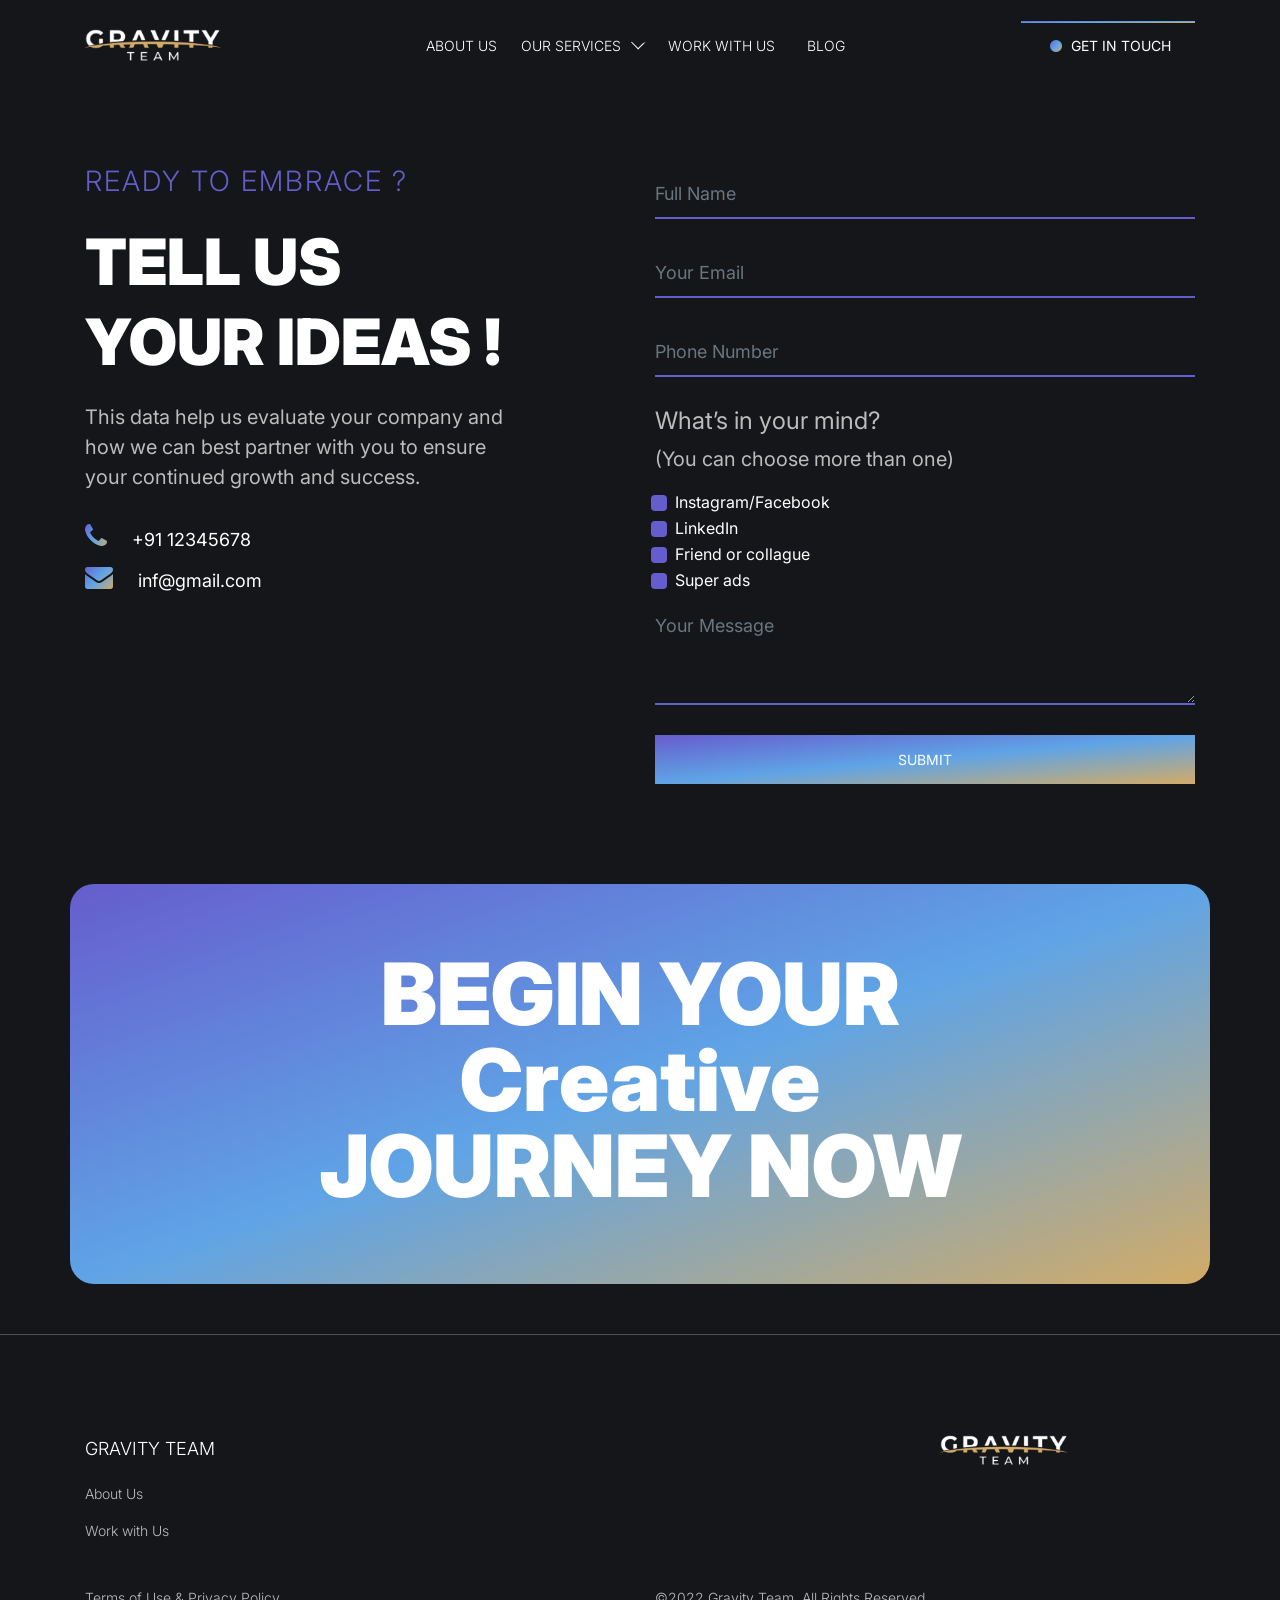
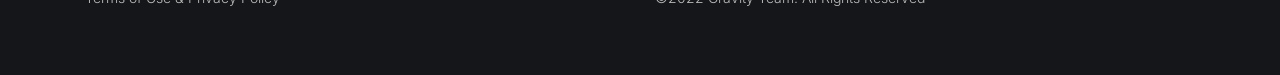
==== contact.html @ 3fcc2321 "first commit" ====
<!DOCTYPE html>
<html lang="en">
<head>
    <meta charset="UTF-8">
    <meta name="viewport" content="width=device-width, initial-scale=1.0">
    <link rel="stylesheet" href="https://cdnjs.cloudflare.com/ajax/libs/font-awesome/4.7.0/css/font-awesome.min.css">
    <link rel="stylesheet" href="assets/css/bootstrap.css">
    <link rel="stylesheet" href="assets/css/bootstrap.min.css">
    <link rel="preconnect" href="https://fonts.googleapis.com">
    <script src="https://ajax.googleapis.com/ajax/libs/jquery/3.7.1/jquery.min.js"></script>
    <link href="https://fonts.googleapis.com/css2?family=Covered+By+Your+Grace&family=Urbanist:ital,wght@0,100..900;1,100..900&display=swap" rel="stylesheet">
    <link rel="stylesheet" href="https://maxcdn.bootstrapcdn.com/bootstrap/4.0.0/css/bootstrap.min.css" integrity="sha384-Gn5384xqQ1aoWXA+058RXPxPg6fy4IWvTNh0E263XmFcJlSAwiGgFAW/dAiS6JXm" crossorigin="anonymous">
    <link rel="stylesheet" href="https://unpkg.com/aos@next/dist/aos.css" />
    <link rel="stylesheet" href="assets/css/style.css">
    <title>Gravity</title>
</head>
<body>
    <nav class="navbar navbar-expand-lg fixed-top">
        <div class="container">
          <a class="navbar-brand me-auto" href="index.html">
            <img src="assets/images/logo-light.png" alt="">
          </a>
  
          <div class="offcanvas offcanvas-start" tabindex="-1" id="offcanvasNavbar" aria-labelledby="offcanvasNavbarLabel">
            <div class="offcanvas-header">
              <a class="offcanvas-title" href="index.html" id="offcanvasNavbarLabel"><img src="assets/images/logo-light.png" alt=""></a>
              <button type="button" class="close-icon" data-bs-dismiss="offcanvas" aria-label="Close">
                <i class="fa fa-close"></i>
              </button>
            </div>
            <div class="offcanvas-body">
              <ul class="navbar-nav justify-content-center flex-grow-1 pe-3">
                <li class="nav-item">
                  <a class="nav-link mx-lg-2" href="index.html#about">About us</a>
                </li>
                <li class="nav-item dropdown">
                    <a href="#" class="nav-link dropdown-toggle" id="navbarDropdown" role="button" data-bs-toggle="dropdown" aria-expanded="false">
                      Our Services
                    </a>
                    <ul class="dropdown-menu" aria-labelledby="navbarDropdown">
                      <li><a class="dropdown-item" href="index.html#partners">Partners</a></li>
                      <li><a class="dropdown-item" href="#">Services</a></li>
                    </ul>
                  </li>
                <li class="nav-item">
                  <a class="nav-link mx-lg-2" href="index.html#team">Work With Us</a>
                </li>
                <li class="nav-item">
                  <a class="nav-link mx-lg-2" href="#">Blog</a>
                </li>
              </ul>
              <div class="d-flex btn-container">
                <a href="contact.html" class="btn btn-primary"><i class="fa fa-circle"></i> Get In Touch</a>
              </div>
            </div>
          </div>          
          <button class="navbar-toggler" type="button" data-bs-toggle="offcanvas" data-bs-target="#offcanvasNavbar" aria-controls="offcanvasNavbar" aria-label="Toggle navigation">
            <div class="tool"></div>
            <div class="tool"></div>
            <div class="tool"></div>
          </button>
        </div>
      </nav>

      <section class="contact-main">
        <div class="container">
            <div class="row">
                <div class="col-md-6">
                    <div class="content-wrapper">
                        <span>Ready to Embrace ?</span>
                        <h2>Tell Us Your Ideas !</h2>
                        <p>This data help us evaluate your company and how we can best partner with you to ensure your continued growth and success.</p>
                        <ul>
                            <li>
                                <a href=""><i class="fa fa-phone"></i> +91 12345678</a>
                            </li>
                            <li>
                                <a href=""><i class="fa fa-envelope"></i> inf@gmail.com</a>
                            </li>
                        </ul>
                    </div>
                </div>
                <div class="col-md-6">
                    <form>
                        <div class="form-group">
                            <input type="text" class="form-control" name="name" aria-describedby="emailHelp" placeholder="Full Name">
                        </div>
                        <div class="form-group">
                          <input type="email" class="form-control" name="email" aria-describedby="emailHelp" placeholder="Your Email">
                        </div>
                        <div class="form-group">
                            <input type="tel" class="form-control" name="number" placeholder="Phone Number">
                        </div>
                        <h3>What’s in your mind?</h3>
                        <p>(You can choose more than one)</p>
                        <div class="form-check">
                          <input type="checkbox" class="form-check-input" id="exampleCheck1">
                          <label class="form-check-label" for="exampleCheck1" value="Instagram/Facebook">Instagram/Facebook</label>
                        </div>
                        <div class="form-check">
                            <input type="checkbox" class="form-check-input" id="exampleCheck2">
                            <label class="form-check-label" for="exampleCheck2" value="LinkedIn">LinkedIn</label>
                          </div>
                          <div class="form-check">
                            <input type="checkbox" class="form-check-input" id="exampleCheck3">
                            <label class="form-check-label" for="exampleCheck3" value="Friend or collague">Friend or collague</label>
                          </div>
                          <div class="form-check">
                            <input type="checkbox" class="form-check-input" id="exampleCheck4">
                            <label class="form-check-label" for="exampleCheck4" value="Super ads">Super ads</label>
                          </div>
                        <div class="form-group">
                            <textarea class="form-control" rows="3" name="message" placeholder="Your Message"></textarea>
                        </div>
                        <button type="submit" class="btn btn-secondary">Submit</button>
                    </form>
                </div>
            </div>
        </div>
      </section>

      <section class="ad-card">
        <div class="container">
            <div class="row">
                <div class="ad-card-wrapper">
                    <h2>BEGIN YOUR <span>Creative</span> JOURNEY NOW</h2>
                </div>
            </div>
        </div>
      </section>

      <section class="footer">
        <div class="container">
          <div class="row justify-content-between technology">
            <div class="col-md-3">
              <div class="single-box">
                <div class="title mb-3">
                  <span>Gravity Team</span>
                </div>
                <ul>
                  <li>
                    <a href="index.html#about">About Us</a>
                  </li>
                  <li>
                    <a href="index.html#team">Work with Us</a>
                  </li>
                </ul>
              </div>
            </div>
            <div class="col-md-3">
              <div class="single-box">
                <div class="img-container">
                  <img src="assets/images/logo-light.png" alt="">
                </div>
              </div>
            </div>
          </div>
          <div class="row mt-4">
            <div class="col-md-6">
              <div class="single-box">
                <p>Terms of Use & Privacy Policy</p>
              </div>
            </div>
            <div class="col-md-6">
              <div class="single-box">
                <p>©2022 Gravity Team. All Rights Reserved</p>
              </div>
            </div>
          </div>
        </div>
      </section>

    <script type="text/javascript" src="assets/js/custom.js"></script>
    <script src="https://maxcdn.bootstrapcdn.com/bootstrap/4.0.0/js/bootstrap.min.js" integrity="sha384-JZR6Spejh4U02d8jOt6vLEHfe/JQGiRRSQQxSfFWpi1MquVdAyjUar5+76PVCmYl" crossorigin="anonymous"></script>
    <script src="https://cdn.jsdelivr.net/npm/@popperjs/core@2.9.2/dist/umd/popper.min.js" integrity="sha384-IQsoLXl5PILFhosVNubq5LC7Qb9DXgDA9i+tQ8Zj3iwWAwPtgFTxbJ8NT4GN1R8p" crossorigin="anonymous"></script>
    <script src="https://cdn.jsdelivr.net/npm/bootstrap@5.0.2/dist/js/bootstrap.min.js" integrity="sha384-cVKIPhGWiC2Al4u+LWgxfKTRIcfu0JTxR+EQDz/bgldoEyl4H0zUF0QKbrJ0EcQF" crossorigin="anonymous"></script>
    <script src="https://unpkg.com/aos@next/dist/aos.js"></script>
    <script>
      AOS.init();
    </script>
</body>
</html>
---- assets/css/style.css ----
@import url('https://fonts.googleapis.com/css2?family=Covered+By+Your+Grace&family=Inter:ital,opsz,wght@0,14..32,100..900;1,14..32,100..900&family=Poppins:ital,wght@0,100;0,200;0,300;0,400;0,500;0,600;0,700;0,800;0,900;1,100;1,200;1,300;1,400;1,500;1,600;1,700;1,800;1,900&family=Urbanist:ital,wght@0,100..900;1,100..900&display=swap');

:root
{
    --dark-color:#141619;
    --white-color:#fff;
    --violet-color:#665DCD;
    --blue-color:#5FA4E6;
    --yellow-color:#D2AB67;

    /* Font Family  */

    --default-font:'inter',sans-serif;
}

html
{
    scroll-behavior: smooth;
}

body
{
    color:var(--white-color);
    font-family: var(--default-font);
}


nav.navbar
{
    background-color:var(--dark-color);
    min-height: 90px;
    z-index:10;
}

.navbar-brand img 
{
    width: 75%;
}

.navbar-brand .logo h1, .footer-logo h1{color: white; font-weight: 900; margin-bottom: 0px; line-height: 25px;  text-align: center;   background: linear-gradient(to right, var(--violet-color) 0%, var(--blue-color) 50%, var(--yellow-color) 100%);
    -webkit-text-fill-color: transparent;
    -webkit-background-clip: text;}
.navbar-brand .logo p, .footer-logo p{color: white; font-weight: 300; font-size: 16px; text-transform: uppercase; text-align: center; margin-bottom: 0px;}
li a.nav-link
{
    color: var(--white-color);
    font-size: 14px;
    font-weight: 300;
    padding: 14px 10px;
    text-transform: uppercase;
    transition: all 0.3s linear;
}

li a.nav-link:hover,
li a.nav-link:active,
li a.nav-link:focus
{
    font-weight: 600;
    transform: scale(1.05);
    background:linear-gradient(to right, var(--violet-color) 0%, var(--blue-color) 50%, var(--yellow-color) 100%);
    -webkit-text-fill-color: transparent;
    -webkit-background-clip: text;
}

a.dropdown-item
{
    color: var(--white-color);
    font-size: 14px;
    font-weight: 300;
    padding: 10px 10px;
    text-transform:uppercase;
    transition: all 9.3s linear;
}

a.dropdown-item:hover
{
    font-weight: 600;
    background: none;
    background:linear-gradient(to right, var(--violet-color) 0%, var(--blue-color) 50%, var(--yellow-color) 100%);
    -webkit-text-fill-color: transparent;
    -webkit-background-clip: text;
}

button.navbar-toggler
{
    position: relative;
}

button.navbar-toggler:focus,
button.navbar-toggler:active
{
    border:0px;
    box-shadow: none;
    outline:none;
}


.navbar-toggler div.tool
{
    background-color: var(--white-color);
    width:30px;
    height:3px;
    border-radius: 25px;
    margin:6px 0px;
}

.navbar-toggler div.tool:nth-child(2)
{
    width:20px;
}

button.navbar-toggler:hover .tool,
button.navbar-toggler:focus .tool,
button.navbar-toggler:active .tool
{
    background:linear-gradient(to bottom right, var(--violet-color) 0%, var(--blue-color) 50%, var(--yellow-color) 100%);
}

.offcanvas.offcanvas-start
{
    background-color: var(--dark-color);
}

.offcanvas-header
{
    justify-content: space-between;
}

button.close-icon {
    background: transparent;
    outline: none;
    border: none;
    font-size: 32px;
}

.close-icon i
{
    background: linear-gradient(to bottom right, var(--violet-color) 0%, var(--blue-color) 50%, var(--yellow-color) 100%);
    -webkit-text-fill-color: transparent;
    -webkit-background-clip: text;
}

.btn.btn-primary
{
    color: var(--white-color);
    background-color:transparent;
    font-size: 14px;
    text-transform:uppercase;
    border:0px;
    padding: 14px 24px;
    border-radius: 0px;
    position: relative;
    z-index: 2;
    transition:all 0.3s linear;
}

.btn.btn-primary::before
{
    content:'';
    width: 100%;
    height: 2px;
    background:linear-gradient(to bottom right, var(--violet-color) 0%, var(--blue-color) 50%, var(--yellow-color) 100%);
    position: absolute;
    top:0;
    right:0;
    z-index: -1;
    transition: all 0.3s linear;
}


.btn.btn-primary i
{
    margin:0px 5px;
    background:linear-gradient(to bottom right, var(--violet-color) 0%, var(--blue-color) 50%, var(--yellow-color) 100%);
    -webkit-text-fill-color: transparent;
    -webkit-background-clip: text;
}

.btn.btn-primary:hover
{
    background-color: transparent;
}

.btn.btn-primary:hover::before,
.btn.btn-primary:active::before,
.btn.btn-primary:focus::before
{
    height:100%;
}

.btn.btn-secondary
{
    color: var(--white-color);
    background-color:var(--dark-color);
    font-size: 14px;
    text-transform:uppercase;
    border:0px;
    padding: 14px 24px;
    border-radius: 0px;
    position: relative;
    z-index: 2;
    transition:all 0.3s linear;
}

.btn.btn-secondary::before
{
    content:'';
    width: 100%;
    height: 100%;
    background:linear-gradient(to bottom right, var(--violet-color) 0%, var(--blue-color) 50%, var(--yellow-color) 100%);
    position: absolute;
    top:0;
    right:0;
    z-index: -1;
    transition: all 0.3s linear;
}

.btn.btn-secondary:hover
{
    background-color: transparent;
}

.btn.btn-secondary:hover::before,
.btn.btn-secondary:active::before,
.btn.btn-secondary:focus::before
{
    height:5%;
}

a.dropdown-toggle::after {

    content:'';
    width:11px;
    height:10px;
    padding: 0px;
    margin-left:8px;
    border-top:1px solid white;
    border-right:1px solid white;
    transform: rotate(135deg);
}

ul.dropdown-menu{
    background: var(--dark-color);
    border-radius: 0px;
    padding: 0px;
}


.dropdown:hover .dropdown-menu {
    animation: pop 0.3s linear;
    display: block;
}

@keyframes pop {
    0%
    {
        transform: translateY(50px);
    }
    50%
    {
        transform: translateY(25px);
    }
    100%
    {
        transform: translateY(0px);
    }
}

section.banner
{
    background-color: var(--dark-color);
    padding:120px 50px 50px 50px;
}

.banner .top-title h1
{
    font-size: 76px;
    text-align: center;
    line-height: 96px;
}

.banner .desc,
#about .desc
{
    max-width:70%;
    margin:0px auto;
}

.banner .desc p
{
    color: #BCBCBC;
    font-size: 18px;
    text-align: center;
}

.banner .btn-area
{
    text-align: center;
}

section#about,
section#marketing,
section#partners,
section.company,
section#team,
section.contact,
section.ad-card
{
    background-color: var(--dark-color);
    padding: 50px 0px;
    position: relative;
    z-index:2;
}

#about .top-title h2,
.projects .top-title h2
{
    font-size: 56px;
    text-align: center;
}

#about .desc p,
.projects .top-title p
{
    font-size: 18px;
    color: #BCBCBC;
    line-height: 28px;
    text-align: center;
}

#about .card
{
    padding:20px;
    display: flex;
    justify-content: center;
    align-items: center;
    background-color: transparent;
    border-radius: 0px;
    border:0px;
    position: relative;
    min-height: 180px;
}

#about .card::before
{
    content: '';
    width:2px;
    height:100%;
    opacity: 0.7;
    background: linear-gradient(to bottom, var(--violet-color) 0%, var(--blue-color) 50%, var(--yellow-color) 100%);
    position:absolute;
    top:0;
    right:0;
}

#about .card::after
{
    content: '';
    width:100%;
    height:2px;
    opacity: 0.7;
    background: linear-gradient(to right, var(--violet-color) 0%, var(--blue-color) 50%, var(--yellow-color) 100%);
    position:absolute;
    bottom:0;
    right:0;
}

#about .card:nth-child(4):before,
#about .card:last-child:before
{
    height:0%;
}
#about .card:nth-child(5):after,
#about .card:nth-child(6):after,
#about .card:nth-child(7):after,
#about .card:nth-child(8):after
{
    width:0%;
}

#about .card:hover,
#about .card:first-child
{
    background: linear-gradient(to bottom right, var(--violet-color) 0%, var(--blue-color) 50%, var(--yellow-color) 100%);
}


#about .card h4
{
    font-size: 32px;
    font-weight: 500;
    color: var(--white-color);
    text-align: center;
}

#about .card p
{
    font-size: 18px;
    color: #E5E5E5;
    text-align: center;
}

#marketing .top-title
{
    width:50%;
    display: flex;
    flex-direction: column;
    margin:0px auto 50px auto;
}

#marketing .top-title h2
{
    font-size: 56px;
    text-align: center;
    margin-bottom: 24px;
}

#marketing .top-title p
{
    font-size: 18px;
    color: #BCBCBC;
    line-height: 28px;
    text-align: center;
}

#marketing .content-wrapper
{
    width:70%;
}

#marketing .content-wrapper .title h2
{
    font-size:36px;
    font-weight: 300;
    margin-bottom: 24px;
}

#marketing .content-wrapper h5
{
    font-size: 20px;
    font-weight: 600;
    line-height: 28px;
    margin-bottom: 24px;
}

#marketing .content-wrapper span
{
    color: #E5E5E5;
    font-size: 18px;
    font-weight: 300;
    line-height: 28px;
}

#marketing .img-container
{
    position: relative;
}

#marketing .img-container img.base
{
    width:75%;
}

#marketing img.token1 {
    width: 18%;
    position: absolute;
    top: 10%;
    right: 45%;
    animation: rotate 8s linear infinite;
}

#marketing img.token2 {
    width: 18%;
    position: absolute;
    top: 45%;
    right: 26%;
    animation: rotate 8s linear infinite;
}

#marketing img.token3 {
    width: 14%;
    position: absolute;
    bottom: 25%;
    left: 18%;
    animation: rotate 8s linear infinite;
}

#marketing img.token4 {
    width: 8%;
    position: absolute;
    top: 11%;
    left: 23%;
    animation: rotate 8s linear infinite;
}

@keyframes rotate
{
    0%
    {
        transform: rotateY(0deg);
    }
    20%
    {
        transform: rotateY(90deg);
    }
    40%
    {
        transform: rotateY(180deg);
    }
    60%
    {
        transform: rotateY(270deg);
    }
    100%
    {
        transform: rotateY(360deg);
    }
}

.big-bokeh
{
    width:300px;
    height: 300px;
    border-radius: 50%;
    background: radial-gradient(var(--blue-color) 0%, var(--violet-color) 50%, var(--violet-color) 100%);
    box-shadow: 0px 0px 75px 105px var(--violet-color);
    filter: blur(60px);
    opacity: 0.6;
    position: absolute;
    z-index: -1;
    top: 30%;
    z-index: -1;
}

#marketing .img-container img.mobile
{
    width:90%;
}

#partners .title
{
    height:100%;
}

#partners .title h2
{
    font-size:60px;
    font-weight: 400;
}

.bokeh
{
    width:60px;
    height: 60px;
    border-radius: 50%;
    background: radial-gradient(var(--blue-color) 0%, var(--violet-color) 50%, var(--violet-color) 100%);
    box-shadow: 0px 0px 55px 55px var(--violet-color);
    filter: blur(60px);
    z-index: -1;
}

#partners .bokeh
{
    position: absolute;
    top: 30%;
}

#partners img.taken4 {
    width: 4%;
    position: absolute;
    top: 20%;
    left: 7%;
}

#partners img.near {
    width: 3%;
    position: absolute;
    top: 15%;
    left: 2%;
}

#partners img.solana {
    width: 4%;
    position: absolute;
    top: 30%;
    left: 2%;
}

#partners .carousel
{
    position: relative;
}

#partners .carousel::before,
#partners .carousel::after
{
    content:'';
    width:100%;
    height:100px;
    background:linear-gradient(to top, rgba(20, 22, 25, 0) 0%, rgba(20, 22, 25, 1) 100%);
    z-index:1;
}

#partners .carousel::before
{
    position: absolute;
    top:0;
}

#partners .carousel::after
{
    position: absolute;
    transform: rotateX(180deg);
    bottom:0; 
}

#partners .slider{
    height:600px;
    margin:auto;
    position: relative;
    width:100%;
    display: grid;
    place-items: center;
    overflow: hidden;
}

#partners .slider-track
{
    display: flex;
    flex-direction: column;
    gap:20px;
    width:100%;
    height:calc(200px * 8);
    animation: scroll 15s linear infinite;
}

#partners .slider-track.bottom .slide
{
    transform: translateY(calc(-200px * 6));
}

#partners .slider-track.bottom
{
    animation:scrollbottom 15s linear infinite;
}

#partners .slide{
    height:200px;
    width:200px;
    background:linear-gradient(to bottom, rgba(65, 85, 114, 0.15) 0%, rgba(27, 27, 30, 0.1) 100%);
    display: flex;
    justify-content: center;
    flex-direction: column;
    align-items: center;
    padding: 15px;
    border:1px solid rgba(65, 85, 114, 0.5);
    border-radius: 4px;
}

#partners .slide span
{
    font-size: 11px;
    color: #999999;
    padding-top:14px ;
}

#partners .slide img{
    border-radius: 4px;
    width: 110px;   
}

.skill-box{background: linear-gradient(to bottom, rgba(65, 85, 114, 0.105) 0%, rgba(27, 27, 30, 0.1) 100%); backdrop-filter: blur(10px); padding: 15px; border-radius: 12px; width: 100px; text-align: center; align-content: center; height: 100px; border: 1px solid rgba(65, 85, 114, 0.5);}
.skill-box img{width: 60px; background-color: white; padding: 10px; border-radius: 10px;}

@keyframes scroll {
    0%{
        transform: translateY(0);
    }

    100%{
        transform: translateY(calc(-200px * 3));
    } 
}

@keyframes scrollbottom {
    0%{
        transform: translateY(0);
    }
    100%
    {
        transform: translateY(calc(200px * 3));
    }
}

.company .top-title
{
    width:60%;
    margin-top:20px;
}

.company .top-title h2
{
    font-size: 56px;
    font-weight: 500;
    text-align: center;
}

.company .top-title p
{
    font-size: 20px;
    line-height: 28px;
    text-align: center;
}

.company div#carouselExampleIndicators {
    width:80%;
    display: flex;
    margin: 0px auto;
    padding:100px 0px 50px 0px;
}

.company .carousel-item .content p
{
    font-size: 26px;
    line-height: 44px;
    text-align: center;
}

.company .carousel-item .content .details
{
    text-align: center;
    margin:30px 0px 60px 0px;
}

.company .carousel-item .content .details h5
{
    font-size: 18px;
    line-height: 24px;
    margin-bottom: 15px;
}

.company .carousel-item .details span
{
    font-size: 14px;
    font-weight: 300;
}

.company .carousel-item .details img
{
    width:14%;
}

a.carousel-control-prev, 
a.carousel-control-next 
{
    width: 60px;
    height: 60px;
    border-radius: 50%;
    opacity: 1;
}

a.carousel-control-prev:before,
a.carousel-control-next:before
{
    content: '';
    position: absolute;
    top: -1px;
    left: -1px;
    right: -1px;
    bottom: -1px;
    border-radius: 50%;
    padding: 1px;
    background:linear-gradient(to bottom right, var(--violet-color) 0%, var(--blue-color) 50%, var(--yellow-color) 100%);
    z-index: -1;
    -webkit-mask: linear-gradient(#fff 0 0) content-box, linear-gradient(#fff 0 0);
    -webkit-mask-composite: xor;
    mask-composite: exclude;
    z-index: -1;
}

a.carousel-control-prev span, 
a.carousel-control-next span
{
    background: linear-gradient(to bottom right, var(--violet-color) 0%, var(--blue-color) 50%, var(--yellow-color) 100%);
    -webkit-text-fill-color: transparent;
    -webkit-background-clip: text; 
}

a.carousel-control-prev
{
    top:3%;
    left:42%;
}

a.carousel-control-next
{
    top:3%;
    right:42%;
}

a.carousel-control-prev:hover span, 
a.carousel-control-next:hover span 
{
    background: var(--white-color);
    -webkit-text-fill-color: transparent;
    -webkit-background-clip: text;
}

a.carousel-control-prev:hover:before, 
a.carousel-control-next:hover:before 
{
    -webkit-mask:none;
}

.carousel-indicators li {
    border-radius: 50%;
    width: 8px;
    height: 8px;
    background-color: rgba(51, 51, 51, 1);
}

.carousel-indicators li.active 
{
    background: linear-gradient(to bottom right, var(--violet-color) 0%, var(--blue-color) 50%, var(--yellow-color) 100%);
}

#team .title h2
{
    font-size: 52px;
    line-height: 78px;
}

#team .desc p
{
    font-size: 18px;
    color: #E5E5E5;
    font-weight: 300;
    margin-bottom: 20px;
}

.blue-bokeh
{
    width:75px;
    height: 75px;
    border-radius: 50%;
    background: radial-gradient(var(--blue-color) 0%, var(--blue-color) 50%, var(--blue-color) 100%);
    box-shadow: 0px 0px 60px 60px var(--blue-color);
    filter: blur(60px);
    z-index: -1;
}

.yellow-bokeh
{
    width:50px;
    height: 50px;
    border-radius: 50%;
    background: radial-gradient(var(--yellow-color) 0%, var(--yellow-color) 50%, var(--yellow-color) 100%);
    box-shadow: 0px 0px 35px 35px var(--yellow-color);
    filter: blur(60px);
    z-index: -1;
}

#team .blue-bokeh
{
    position: absolute;
    left:10%;
    top: 30%;
}

#team .yellow-bokeh
{
    position: absolute;
    top: 30%;
    left:22%;
}

.contact .content
{
    width:60%;
}

.contact .content h2
{
    font-size: 56px;
    line-height: 76px;
    text-align: center;
}

.contact .content p
{
    font-size: 18px;
    color: #E5E5E5;
    line-height: 30px;
    text-align: center;
    margin-bottom: 30px;
}

.contact .content .btn-area
{
    text-align: center;
}

.contact .blue-bokeh
{
    position: absolute;
    left:2%;
    bottom: 2%;
}

.contact .bokeh
{
    position: absolute;
    top:30%;
    right:30%;
}

.contact .yellow-bokeh
{
    position: absolute;
    top: 30%;
    right:18%;
}

section.contact-main
{
    background-color: var(--dark-color);
    padding: 160px 0px 50px 0px;
}

.contact-main .content-wrapper
{
    width:80%;
}

.contact-main .content-wrapper span
{
    color: var(--violet-color);
    font-size:28px;
    font-weight: 300;
    letter-spacing:2px;
    text-transform: uppercase;
}

.contact-main .content-wrapper h2
{
    font-size: 64px;
    line-height: 80px;
    font-weight: 900;
    text-transform: uppercase;
    margin:20px 0px;
}

.contact-main .content-wrapper p
{
    font-size: 20px;
    color:#BCBCBC;
    margin-bottom: 30px;
}

.contact-main .content-wrapper ul
{
    list-style: none;
    padding: 0px;
}

.contact-main .content-wrapper li
{
    margin:10px 0px;
}

.contact-main .content-wrapper li a
{
    font-size: 18px;
    color: var(--white-color);
    text-decoration: none;
}

.contact-main .content-wrapper li i
{
    font-size: 28px;
    background: linear-gradient(to bottom right, var(--violet-color) 0%, var(--blue-color) 50%, var(--yellow-color) 100%);
    -webkit-text-fill-color: transparent;
    -webkit-background-clip: text;
    margin-right: 20px;
}

input.form-control, 
textarea.form-control 
{
    background: none;
    border: 0px;
    outline: none;
    padding: 10px 0px;
    border-radius: 0px;
    border-bottom:2px solid var(--violet-color);
    font-size: 18px;
    color: var(--white-color);
}

input.form-control:focus, 
textarea.form-control:focus
{
    background: none;
    box-shadow: none;
    color: var(--white-color);
} 

.form-group
{
    margin: 10px 0px 30px 0px;
}

button[type=submit]
{
    width: 100%;
}

form h3
{
    color:#BCBCBC;
    font-size: 24px;
    font-weight: 400;
}

form p
{
    color: #BCBCBC;
    font-size: 20px;
}

.form-check input[type=checkbox]
{
    background-color: var(--violet-color);
    border:0px;
}

.form-check input[type=checkbox]:checked
{
    background-color: var(--blue-color);
    box-shadow: 0 0 0 .25rem rgba(95,164,230,.25);
}

.ad-card .ad-card-wrapper
{
    min-height:400px;
    border-radius: 24px;
    display: flex;
    flex-direction: column;
    justify-content: center;
    align-items: center;
    padding:50px 0px;
    background: linear-gradient(to bottom right, var(--violet-color) 0%, var(--blue-color) 50%, var(--yellow-color) 100%);
}

.ad-card .ad-card-wrapper h2
{
    font-size: 86px;
    text-align: center;
    line-height: 86px;
    font-weight: 900;
}

.ad-card .ad-card-wrapper h2 span
{
    display: block;
    text-align: center;
}


section.projects{background-color: var(--dark-color); padding: 50px 0px;}
.projects .project-card{padding: 10px; border: 1px solid rgba(65, 85, 114, 0.5); border-radius: 12px; background: linear-gradient(to bottom, rgba(65, 85, 114, 0.105) 0%, rgba(27, 27, 30, 0.1) 100%);}
.projects .project-card img{ width: 100%; border-radius: 10px; min-height: 200px;}

section.footer
{
    background-color: var(--dark-color);
    padding: 100px 0px 50px 0px;
    border-top:1px solid rgba(255, 255, 255, 0.25);
}

.footer .single-box .title span
{
    color: var(--white-color);
    font-weight: 300;
    font-size: 18px;
    text-transform: uppercase;
}

.footer .single-box ul
{
    padding: 0px;
    list-style: none;
}

.single-box li
{
    margin-bottom: 5px;
}

.single-box li a 
{
    color: #BCBCBC;
    text-decoration: none;
    font-weight: 300;
    font-size: 14px;
    line-height: 22px;
    padding: 5px 0px;
    display: inline-block;
    transition: all 0.2s linear;
}

.single-box li a:hover
{
    color: var(--white-color);
    transform: scale(1.05);
}

.single-box .img-container img {
    width: 50%;
}

.footer .single-box p
{
    color:#BCBCBC;
    font-size: 14px;
    font-weight: 300;
    line-height: 22px;
}



@media only screen and (min-width:768px) and (max-width:1024px)
{
    .banner .desc, 
    #about .desc,
    #marketing .top-title
    {
        width:60%;
    }
    section#about
    {
        padding: 50px 0px 20px 0px;
    }
    #marketing .content-wrapper
    {
        width:85%;
    }
    a.carousel-control-next
    {
        right:40%
    }
    a.carousel-control-prev
    {
        left:40%
    }
    .contact .content
    {
        width:70%;
    }
}

.skill-list li{font-size: 20px; margin-bottom: 20px; padding-left: 20px;}
.skill-list li::marker{content:'✔'; }
@media only screen and (min-width:321px) and (max-width:767px)
{
    ul.navbar-nav
    {
        margin-bottom: 20px;
    }
    li a.nav-link:hover, li a.nav-link:active, li a.nav-link:focus
    {
        transform: none;
    }
    section.banner
    {
        padding:120px 0px 40px 0px;
    }
    .banner .top-title h1
    {
        font-size: 58px;
        line-height: 68px;
    }
    .banner .desc, 
    #about .desc,
    #marketing .top-title,
    #marketing .content-wrapper,
    .contact .content
    {
        width:100%;
    }
    .banner .desc p,
    #about .desc p,
    #marketing .top-title p,
    .company .top-title p
    {
        font-size: 16px;
    }
    #about .top-title h2,
    #marketing .top-title h2,
    .company .top-title h2
    {
        font-size: 46px;
    }
    #about .card::before,
    #about .card::after
    {
        background: none;
    }
    #about .card
    {
        border-image: linear-gradient(to bottom right, var(--violet-color) 0%, var(--blue-color) 50%, var(--yellow-color) 100%) 1;
        border-width: 1px;
        border-style: solid;
    }
    #marketing .top-title
    {
        margin:0px auto 10px auto;
    }
    #marketing .big-bokeh
    {
        top:10%;
        left:-30%;
    }
    #marketing .content-wrapper .title h2
    {
        font-size: 32px;
        text-align: center;
    }
    #marketing .content-wrapper h5
    {
        font-size: 18px;
        text-align: center;
    }
    #marketing .content-wrapper span,
    #team .desc p,
    .contact .content p
    {
        font-size: 16px;
        display: inline-block;
        text-align: center;
    }
    #marketing .btn-area,
    #team .btn-area
    {
        display: flex;
        justify-content: center;
    }
    #marketing .technology,
    .footer .technology
    {
        flex-direction: column-reverse;
    }
    section#partners
    {
        padding:10px 0px; 
    }
    #partners .title
    {
        margin-bottom: 20px;
    }
    #partners .title h2
    {
        font-size: 42px;
        text-align: center;
    }
    #partners .carousel::before
    {
        top:-1%;
    }
    #partners .carousel::after
    {
        bottom: -1%;
    }
    #partners .bokeh,
    #partners img.taken4,
    #partners img.near,
    #partners img.solana
    {
        display: none;
    }
    .company .top-title
    {
        width:100%;
    }
    .company div#carouselExampleIndicators
    {
        width:100%;
        padding:80px 0px 50px 0px;
    }
    a.carousel-control-prev
    {
        top:0%;
        left:32%;
    }
    a.carousel-control-next
    {
        top:0%;
        right:32%;
    }
    .company .carousel-item .content p
    {
        font-size: 20px;
        line-height: 32px;
    }
    #team .title h2,
    .contact .content h2
    {
        font-size: 48px;
        line-height: 64px;
        text-align: center;
    }
    section.contact
    {
        padding: 10px 0px 50px 0px;
    }
    .contact .blue-bokeh
    {
        bottom: 16%;
    }
    section.footer
    {
        padding: 50px 0px;
    }
    .single-box .img-container img
    {
        margin-bottom: 25px;
        width:40%;
    }
    section.contact-main
    {
        padding: 120px 0px 50px 0px;
    }
    .contact-main .content-wrapper,
    .contact-main form
    {
        width:100%;
        padding: 0px 25px;
    }
    .contact-main .content-wrapper span
    {
        font-size: 24px;
        letter-spacing: 1px;
    }
    .contact-main .content-wrapper h2
    {
        font-size: 52px;
        line-height: 64px;
    }
    .contact-main .content-wrapper p
    {
        font-size: 16px;
    }
    .contact-main .content-wrapper ul
    {
        margin-bottom: 25px;
    }
    .ad-card .ad-card-wrapper
    {
        min-height: max-content;
    }
    .ad-card .ad-card-wrapper h2
    {
        font-size: 48px;
        line-height: 60px;
    }
    section.ad-card
    {
        padding: 50px 25px;
    }
}
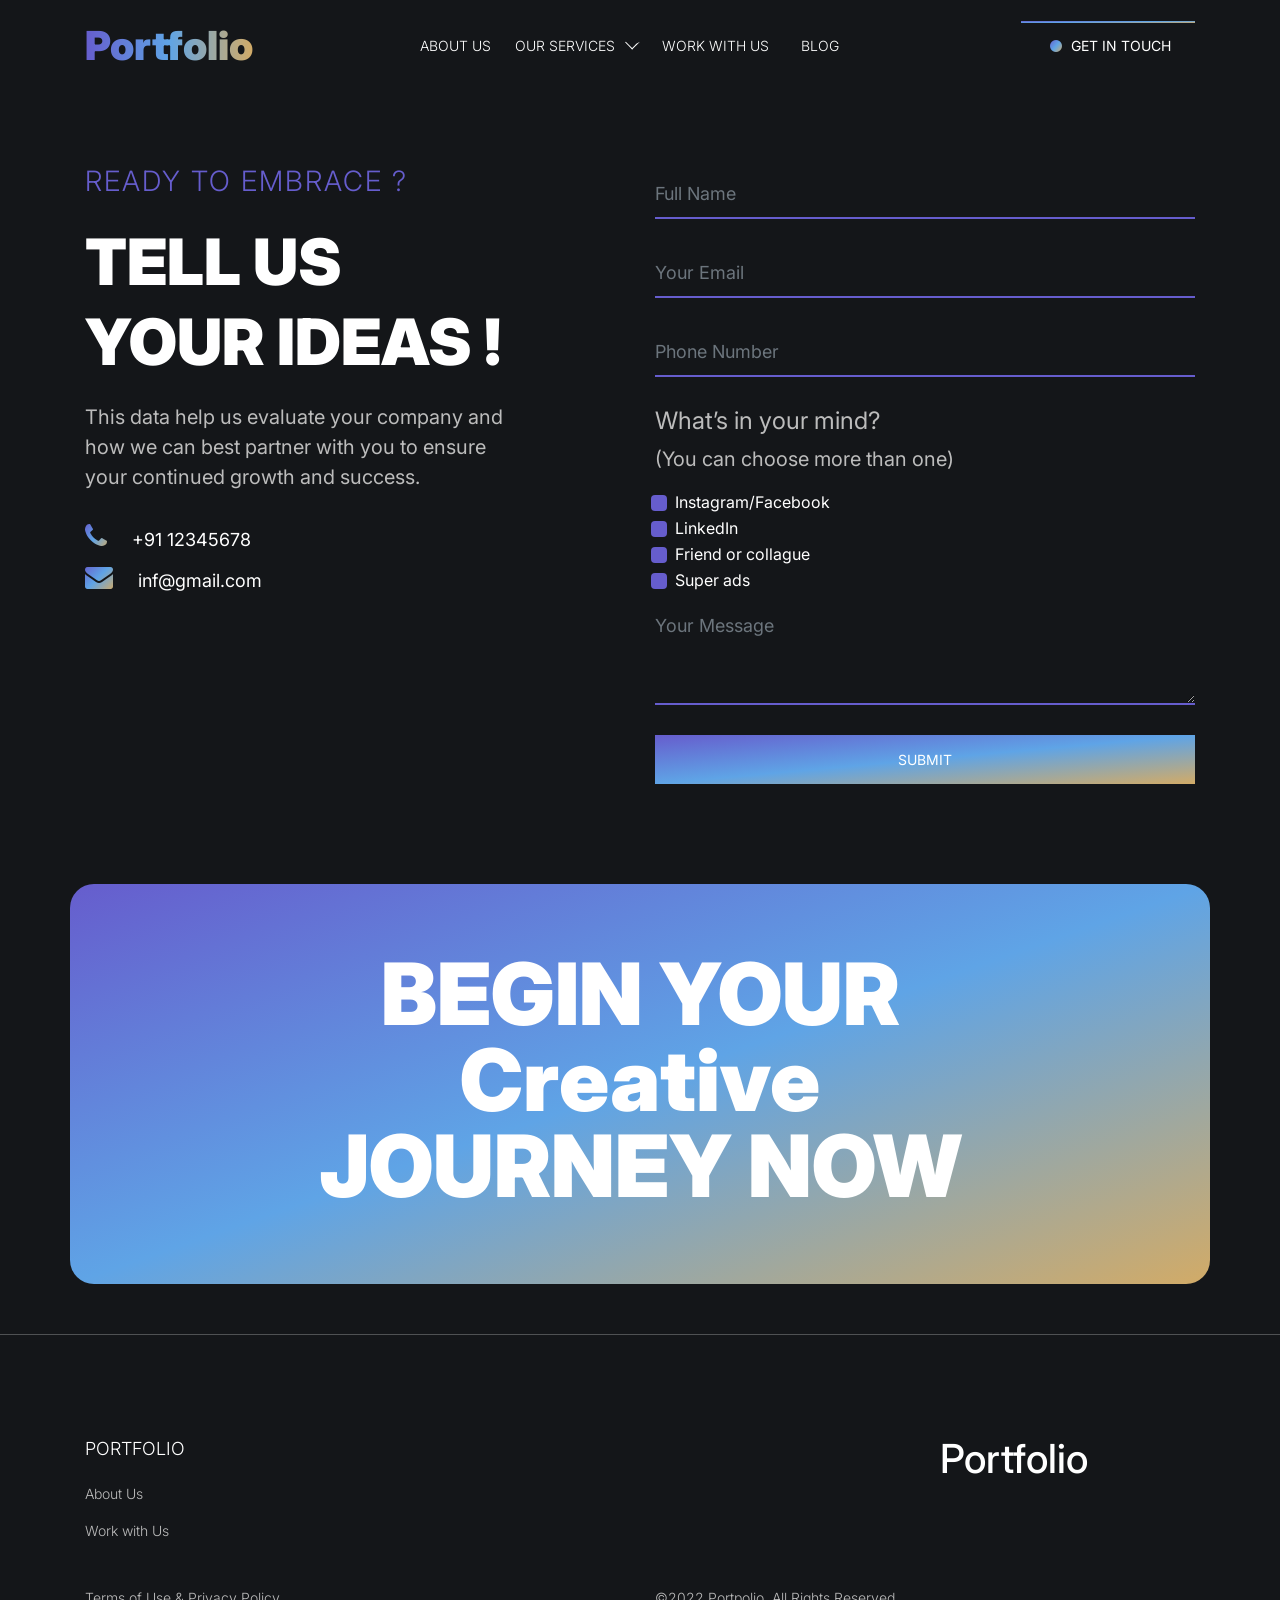
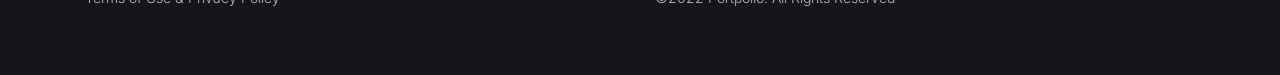
==== commit e6ac8565: "change contact" ====
--- a/contact.html
+++ b/contact.html
@@ -18,7 +18,9 @@
     <nav class="navbar navbar-expand-lg fixed-top">
         <div class="container">
           <a class="navbar-brand me-auto" href="index.html">
-            <img src="assets/images/logo-light.png" alt="">
+            <div class="logo">
+              <h1>Portfolio</h1>
+            </div>
           </a>
   
           <div class="offcanvas offcanvas-start" tabindex="-1" id="offcanvasNavbar" aria-labelledby="offcanvasNavbarLabel">
@@ -135,7 +137,7 @@
             <div class="col-md-3">
               <div class="single-box">
                 <div class="title mb-3">
-                  <span>Gravity Team</span>
+                  <span>Portfolio</span>
                 </div>
                 <ul>
                   <li>
@@ -150,7 +152,9 @@
             <div class="col-md-3">
               <div class="single-box">
                 <div class="img-container">
-                  <img src="assets/images/logo-light.png" alt="">
+                  <div class="logo">
+                    <h1>Portfolio</h1>
+                  </div>
                 </div>
               </div>
             </div>
@@ -163,7 +167,7 @@
             </div>
             <div class="col-md-6">
               <div class="single-box">
-                <p>©2022 Gravity Team. All Rights Reserved</p>
+                <p>©2022 Portpolio. All Rights Reserved</p>
               </div>
             </div>
           </div>
--- a/assets/css/style.css
+++ b/assets/css/style.css
@@ -37,7 +37,7 @@
     width: 75%;
 }
 
-.navbar-brand .logo h1, .footer-logo h1{color: white; font-weight: 900; margin-bottom: 0px; line-height: 25px;  text-align: center;   background: linear-gradient(to right, var(--violet-color) 0%, var(--blue-color) 50%, var(--yellow-color) 100%);
+.navbar-brand .logo h1, .footer-logo h1{color: white; font-weight: 900; margin-bottom: 0px; line-height: 35px;  text-align: center;   background: linear-gradient(to right, var(--violet-color) 0%, var(--blue-color) 50%, var(--yellow-color) 100%);
     -webkit-text-fill-color: transparent;
     -webkit-background-clip: text;}
 .navbar-brand .logo p, .footer-logo p{color: white; font-weight: 300; font-size: 16px; text-transform: uppercase; text-align: center; margin-bottom: 0px;}
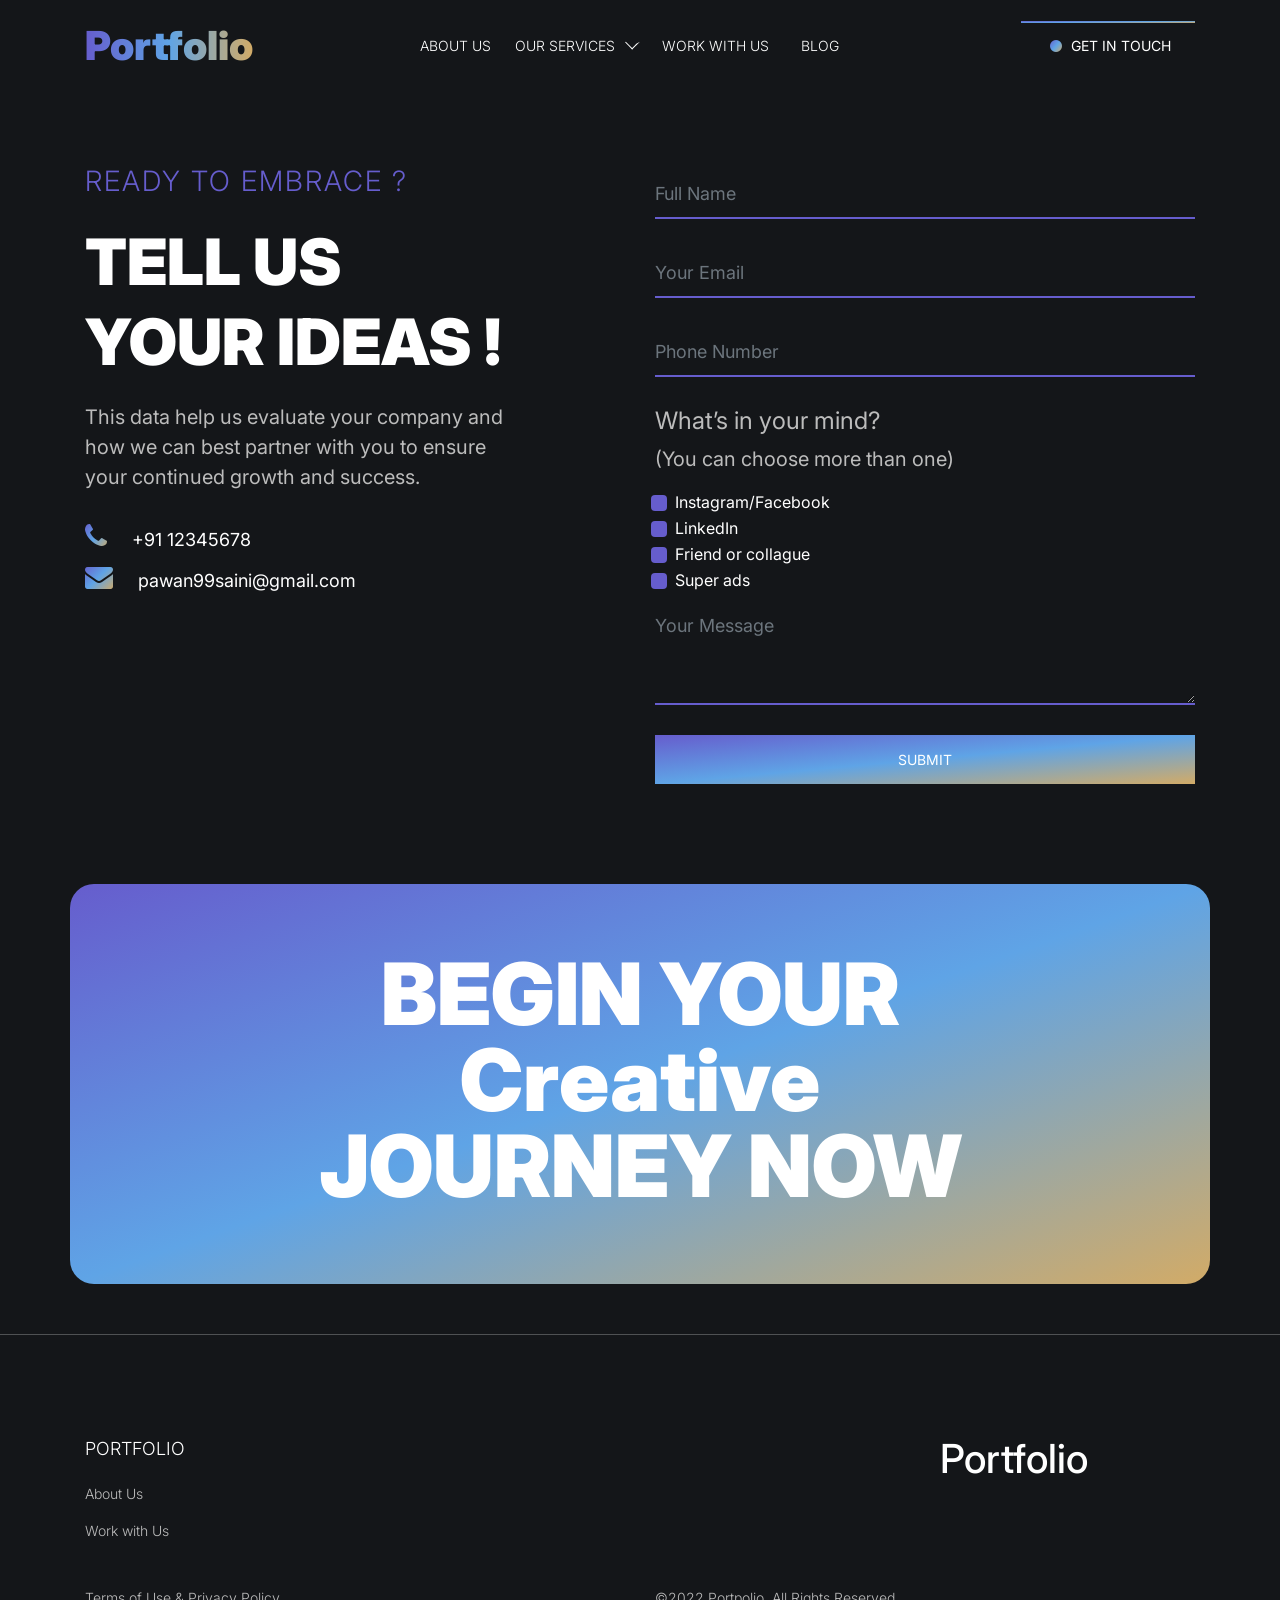
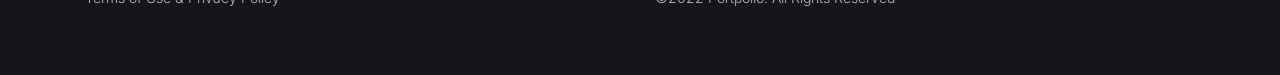
==== commit 7975479b: "update portfolio" ====
--- a/contact.html
+++ b/contact.html
@@ -12,7 +12,7 @@
     <link rel="stylesheet" href="https://maxcdn.bootstrapcdn.com/bootstrap/4.0.0/css/bootstrap.min.css" integrity="sha384-Gn5384xqQ1aoWXA+058RXPxPg6fy4IWvTNh0E263XmFcJlSAwiGgFAW/dAiS6JXm" crossorigin="anonymous">
     <link rel="stylesheet" href="https://unpkg.com/aos@next/dist/aos.css" />
     <link rel="stylesheet" href="assets/css/style.css">
-    <title>Gravity</title>
+    <title>Portfolio</title>
 </head>
 <body>
     <nav class="navbar navbar-expand-lg fixed-top">
@@ -77,7 +77,7 @@
                                 <a href=""><i class="fa fa-phone"></i> +91 12345678</a>
                             </li>
                             <li>
-                                <a href=""><i class="fa fa-envelope"></i> inf@gmail.com</a>
+                                <a href=""><i class="fa fa-envelope"></i> pawan99saini@gmail.com</a>
                             </li>
                         </ul>
                     </div>
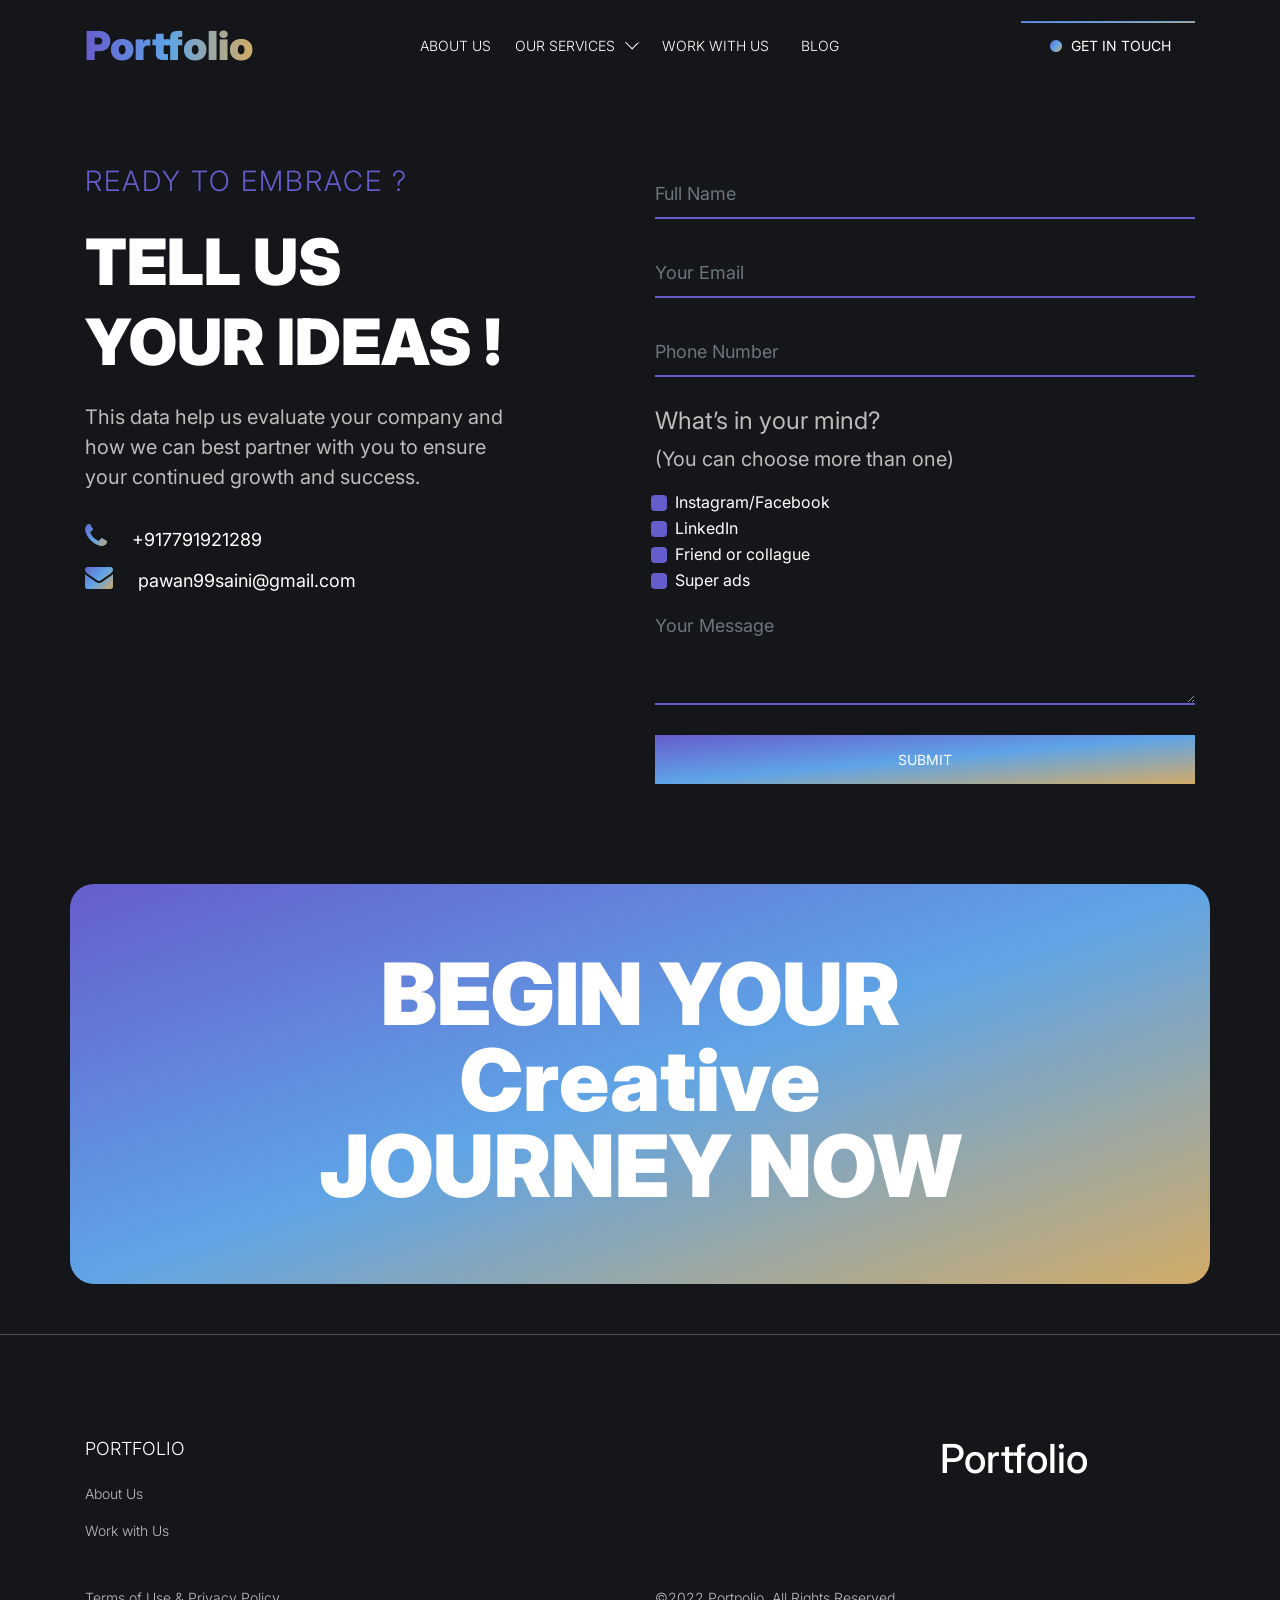
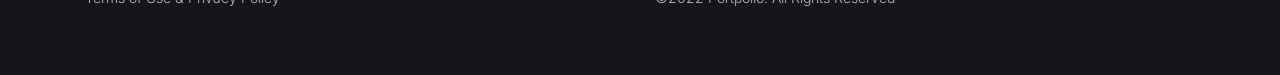
==== commit 95d610fe: "update skills" ====
--- a/contact.html
+++ b/contact.html
@@ -74,7 +74,7 @@
                         <p>This data help us evaluate your company and how we can best partner with you to ensure your continued growth and success.</p>
                         <ul>
                             <li>
-                                <a href=""><i class="fa fa-phone"></i> +91 12345678</a>
+                                <a href=""><i class="fa fa-phone"></i> +917791921289</a>
                             </li>
                             <li>
                                 <a href=""><i class="fa fa-envelope"></i> pawan99saini@gmail.com</a>
